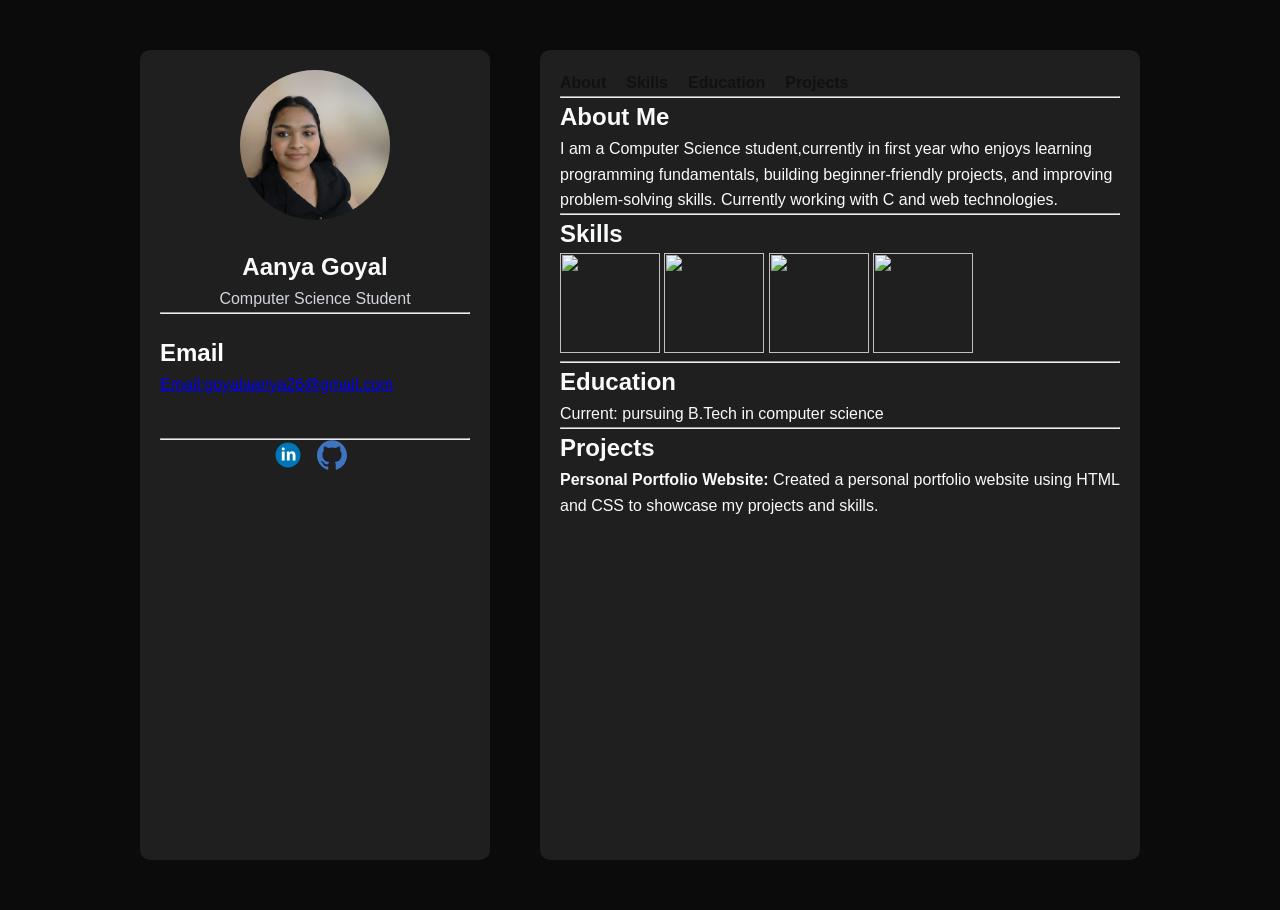
==== index.html @ a33a4c42 "Add files via upload" ====
<!DOCTYPE html>
<html lang="en">
<head>
    <meta charset="UTF-8">
    <meta name="viewport" content="width=device-width, initial-scale=1.0">
    <title>portfolio</title>
    <link rel="stylesheet" href="style.css">
</head>
<body>
    <div class="container">
    <div class="leftbar">
        <div class="profile"> 
            <center>
            <img src="profile_picture.jpeg" alt="this image is missing">
            <h1>Aanya Goyal</h1>
            <p>Computer Science Student</p>
            </center>
        </div>
        <hr>
        <div class="contact">
            <h2>Email</h2>
            <a href="mailto:goyalaanya26@gmail.com">Email:goyalaanya26@gmail.com</a>
            </div>
            <hr>
            <div class="socials"><center>
                <a href="https://www.linkedin.com/in/aanya-goyal-b0ba54306?utm_source=share&utm_campaign=share_via&utm_content=profile&utm_medium=android_app"><img src="linkedin.svg" target="_blank" height="30px" width="30px"></a>
                <a href="https://github.com/Aanya-goyal/1st-semester.git"><img src="github.svg" height="30px" width="30px" target="_blank"></a>
           </center>
         </div>

    </div>
    <div class="rightbar">
        <header class="navigation" >
            <nav>
              <a href="#about">About</a>
            <a href="#skills">Skills</a>
            <a href="#education">Education</a>
            <a href="#projects">Projects</a> 
            </nav>
        </header>
        <hr>
        <section  id="about">
            <h2>About Me</h2>
            <p>I am a Computer Science student,currently in first year who enjoys learning programming fundamentals, building beginner-friendly projects, 
                and improving problem-solving skills. Currently working with C and web technologies.</p>
        
            </section>
     <hr>
        <section id="skills">
            <h2>Skills</h2>
                <img src="https://cdn.iconscout.com/icon/free/png-256/c-58-1175247.png" width="100px" height="100px">
                <img src="https://static.vecteezy.com/system/resources/previews/031/006/260/large_2x/html-icon-vector.jpg" height="100px" width="100px">
                <img src="https://www.svgrepo.com/show/353623/css-3.svg" height="100px" width="100px">
                <img src="https://www.svgrepo.com/show/184138/linux.svg" height="100px" width="100px">
        </section>
        <hr>
        <section id="education">
            <h2>Education</h2>
                Current: pursuing B.Tech in computer science
        </section>
        <hr>
        <section id="projects">
            <h2>Projects</h2>
            <ul type="none">
                <li><b>Personal Portfolio Website:</b> Created a personal portfolio website using HTML and CSS to showcase my projects and skills.</li>
        </ul>
    </secion>
        </div>
    
</body>
</html>
---- style.css ----
*{
    padding: 0;
    margin: 0;
    box-sizing: border-box;
}
body{
    font-family: 'Segoe UI', Tahoma, Geneva, Verdana, sans-serif;
    background-color: #0B0B0B;
    color:#14532D;
    line-height: 1.6;
}
.container{
    display:grid;
    grid-template-columns: 350px 1fr;
    max-width: 1100px;
    gap: 50px;
    padding: 50px;
    margin: auto;
}
.leftbar{

    background-color:#1F1F1F;
    color:#F9FAFB;
    padding: 20px;
    height: 90vh;
     border-radius: 10px;
}
.profile img{
    width: 150px;
    height: 150px;
    border-radius: 50%;
    margin-bottom: 20px;
    object-fit: cover;
}
.profile h1{
    font-size: 24px;
}
.profile p{
    font-size: 16px;
    color: #D1D5DB;
}
.contact{
    margin-top: 20px;
    margin-bottom:20px;
    color: white;
    text-decoration: none;
}
.socials{
    display: flex;
    justify-content: center;
    gap: 15px;

}
.socials a{
    margin-right: 10px;
    text-decoration: none;
    color: #906666;
}
.rightbar{
background-color: #1F1F1F;
    color:#F9FAFB;
    padding: 20px;
        border-radius: 10px;
        border-color: #D4AF37;
}
.navigation nav{
    display: flex;
    gap: 20px;
    flex-wrap: wrap;
}
.navigation a {
    text-decoration: none;
    color: #111;
    font-weight: bold;
}

.navigation a:hover {
    color: #f1c40f;
}
.about, .projects, .skills, .education, .contact {
    margin-bottom: 40px;
}
@media (max-width: 500px) {
    .profile img {
        width: 100px;
        height: 100px;
    }

    .profile h1 {
        font-size: 18px;
    }

    .rightbar {
        padding: 15px;
    }

    .navigation nav {
        flex-direction: column;
        align-items: center;
        gap: 10px;
    }

    .skill-icons {
        justify-content: center;
    }

    section h2 {
        font-size: 18px;
    }
}
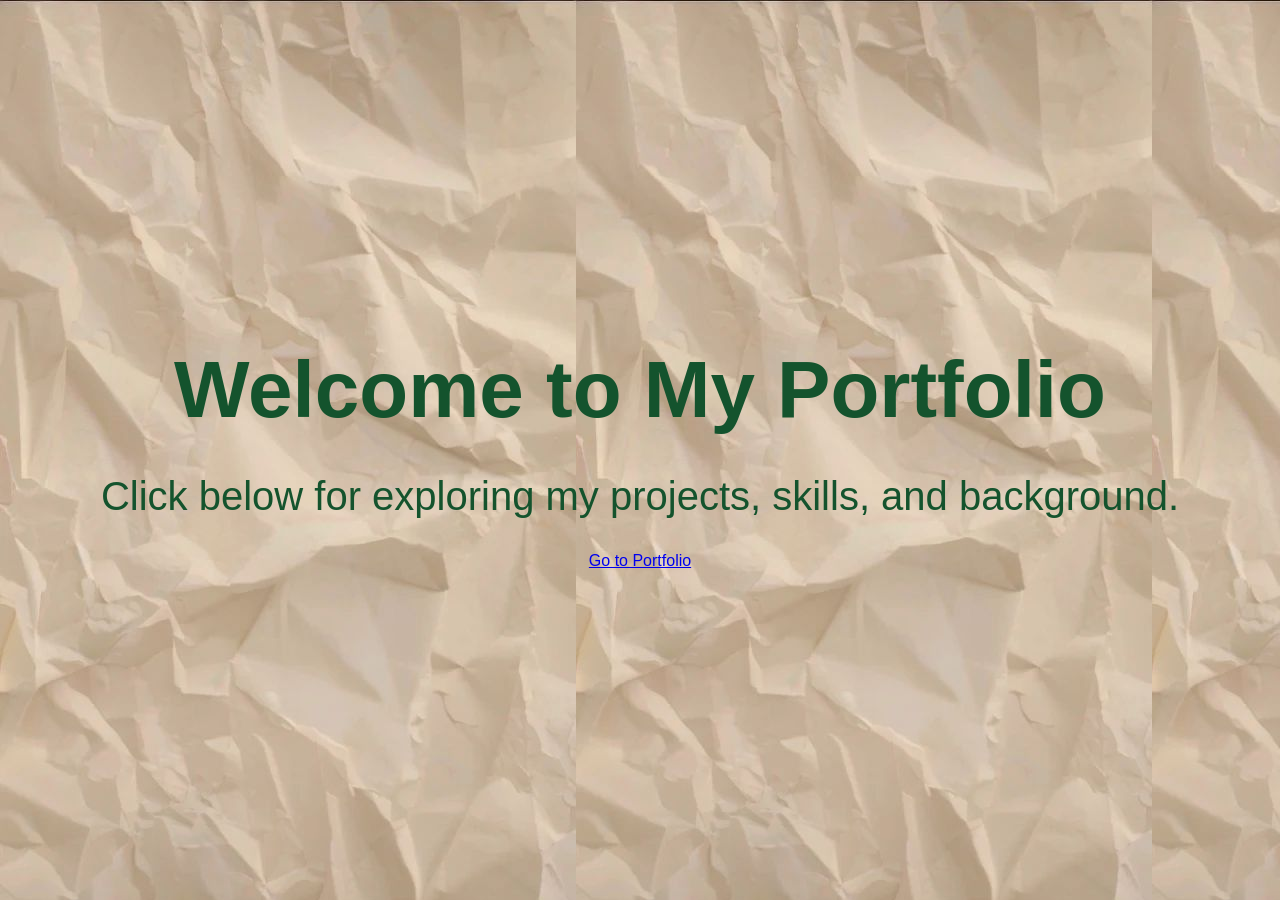
==== commit 1cce8ad9: "Add files via upload" ====
--- a/index.html
+++ b/index.html
@@ -3,69 +3,13 @@
 <head>
     <meta charset="UTF-8">
     <meta name="viewport" content="width=device-width, initial-scale=1.0">
-    <title>portfolio</title>
+    <title>Home page | Aanya Goyal</title>
     <link rel="stylesheet" href="style.css">
 </head>
 <body>
-    <div class="container">
-    <div class="leftbar">
-        <div class="profile"> 
-            <center>
-            <img src="profile_picture.jpeg" alt="this image is missing">
-            <h1>Aanya Goyal</h1>
-            <p>Computer Science Student</p>
-            </center>
-        </div>
-        <hr>
-        <div class="contact">
-            <h2>Email</h2>
-            <a href="mailto:goyalaanya26@gmail.com">Email:goyalaanya26@gmail.com</a>
-            </div>
-            <hr>
-            <div class="socials"><center>
-                <a href="https://www.linkedin.com/in/aanya-goyal-b0ba54306?utm_source=share&utm_campaign=share_via&utm_content=profile&utm_medium=android_app"><img src="linkedin.svg" target="_blank" height="30px" width="30px"></a>
-                <a href="https://github.com/Aanya-goyal/1st-semester.git"><img src="github.svg" height="30px" width="30px" target="_blank"></a>
-           </center>
-         </div>
-
-    </div>
-    <div class="rightbar">
-        <header class="navigation" >
-            <nav>
-              <a href="#about">About</a>
-            <a href="#skills">Skills</a>
-            <a href="#education">Education</a>
-            <a href="#projects">Projects</a> 
-            </nav>
-        </header>
-        <hr>
-        <section  id="about">
-            <h2>About Me</h2>
-            <p>I am a Computer Science student,currently in first year who enjoys learning programming fundamentals, building beginner-friendly projects, 
-                and improving problem-solving skills. Currently working with C and web technologies.</p>
-        
-            </section>
-     <hr>
-        <section id="skills">
-            <h2>Skills</h2>
-                <img src="https://cdn.iconscout.com/icon/free/png-256/c-58-1175247.png" width="100px" height="100px">
-                <img src="https://static.vecteezy.com/system/resources/previews/031/006/260/large_2x/html-icon-vector.jpg" height="100px" width="100px">
-                <img src="https://www.svgrepo.com/show/353623/css-3.svg" height="100px" width="100px">
-                <img src="https://www.svgrepo.com/show/184138/linux.svg" height="100px" width="100px">
-        </section>
-        <hr>
-        <section id="education">
-            <h2>Education</h2>
-                Current: pursuing B.Tech in computer science
-        </section>
-        <hr>
-        <section id="projects">
-            <h2>Projects</h2>
-            <ul type="none">
-                <li><b>Personal Portfolio Website:</b> Created a personal portfolio website using HTML and CSS to showcase my projects and skills.</li>
-        </ul>
-    </secion>
-        </div>
-    
+    <div class="home">
+        <h1>Welcome to My Portfolio</h1>
+        <p>  Click below for exploring my projects, skills, and background.</p>
+        <a href="portfolio.html">Go to Portfolio</a>
 </body>
 </html>
--- a/style.css
+++ b/style.css
@@ -3,10 +3,43 @@
     margin: 0;
     box-sizing: border-box;
 }
+.home {
+    height: 100vh;
+    display: flex;
+    flex-direction: column;
+    justify-content: center;
+    align-items: center;
+    text-align: center;
+    background-image: url(download.jpg);
+}
+
+.home h1 {
+    font-size: 5rem;
+    columns: pink;
+}
+
+.home p {
+    font-size: 2.5rem;
+    margin: 10px 0 20px;
+}
+
+.btn {
+    text-decoration: none;
+    padding: 12px 24px;
+    background-color: #333;
+    color: white;
+    border-radius: 8px;
+    font-weight: bold;
+}
+
+.btn:hover {
+    background-color: #716b6b;
+}
+
 body{
     font-family: 'Segoe UI', Tahoma, Geneva, Verdana, sans-serif;
-    background-color: #0B0B0B;
-    color:#14532D;
+    background-color: beige;
+    color:#14532d;
     line-height: 1.6;
 }
 .container{
@@ -45,10 +78,16 @@
     color: white;
     text-decoration: none;
 }
+.contact a{
+    text-decoration: none;
+    color: white;
+    font-size: larger;
+}
 .socials{
     display: flex;
     justify-content: center;
     gap: 15px;
+    font-size: larger;
 
 }
 .socials a{
@@ -70,7 +109,7 @@
 }
 .navigation a {
     text-decoration: none;
-    color: #111;
+    color: hsl(0, 24%, 93%);
     font-weight: bold;
 }
 
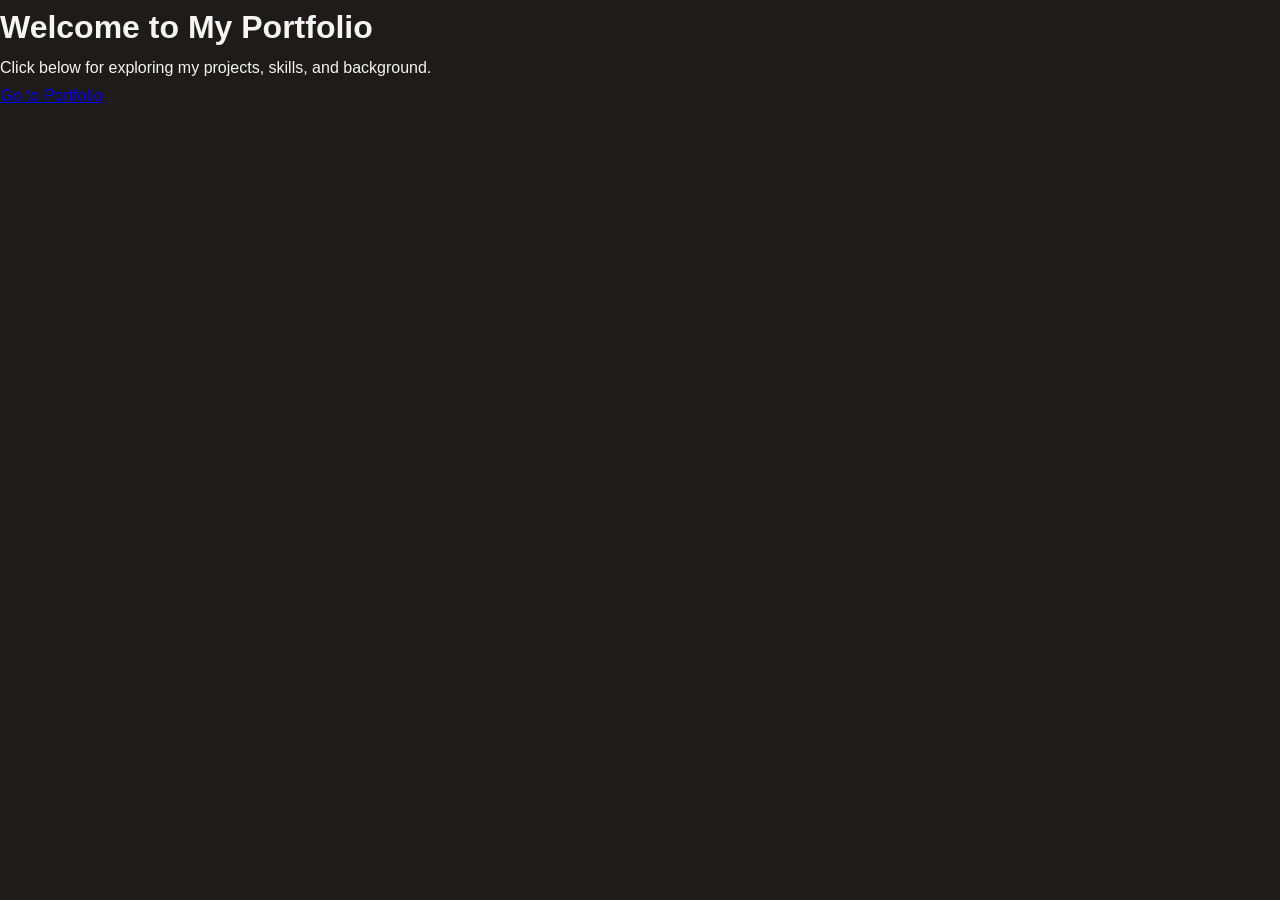
==== commit feee59c2: "Update index.html" ====
--- a/index.html
+++ b/index.html
@@ -8,8 +8,11 @@
 </head>
 <body>
     <div class="home">
+        <centre>
         <h1>Welcome to My Portfolio</h1>
         <p>  Click below for exploring my projects, skills, and background.</p>
         <a href="portfolio.html">Go to Portfolio</a>
+        </centre>
 </body>
-</html>+
+</html>
--- a/style.css
+++ b/style.css
@@ -1,149 +1,178 @@
-*{
+
+* {
+    margin: 0;
     padding: 0;
-    margin: 0;
     box-sizing: border-box;
 }
-.home {
-    height: 100vh;
-    display: flex;
-    flex-direction: column;
-    justify-content: center;
-    align-items: center;
-    text-align: center;
-    background-image: url(download.jpg);
+
+
+body {
+    font-family: 'Segoe UI', Tahoma, Geneva, Verdana, sans-serif;
+    background-color: #1E1B18; /* Espresso */
+    color: #F5F5F5;            /* Ivory text */
+    line-height: 1.7;
 }
 
-.home h1 {
-    font-size: 5rem;
-    columns: pink;
+
+.container {
+    display: grid;
+    grid-template-columns: 320px 1fr;
+    gap: 50px;
+    max-width: 1100px;
+    margin: 60px auto;
+    padding: 20px;
 }
 
-.home p {
-    font-size: 2.5rem;
-    margin: 10px 0 20px;
+
+.leftbar {
+    background-color: #2A221E; /* Dark cocoa */
+    border-radius: 18px;
+    padding: 30px 25px;
+    text-align: center;
+    box-shadow: 0 20px 45px rgba(0,0,0,0.6);
 }
 
-.btn {
-    text-decoration: none;
-    padding: 12px 24px;
-    background-color: #333;
-    color: white;
-    border-radius: 8px;
-    font-weight: bold;
+/* Profile */
+.profile img {
+    width: 140px;
+    height: 140px;
+    border-radius: 50%;
+    object-fit: cover;
+    border: 4px solid #C8A951; /* Gold */
+    margin-bottom: 20px;
 }
 
-.btn:hover {
-    background-color: #716b6b;
+.profile h1 {
+    font-size: 24px;
+    color: #D7CCC8;
+    margin-bottom: 5px;
 }
 
-body{
-    font-family: 'Segoe UI', Tahoma, Geneva, Verdana, sans-serif;
-    background-color: beige;
-    color:#14532d;
-    line-height: 1.6;
+.profile p {
+    font-size: 15px;
+    color: #BCAAA4;
+    margin-bottom: 20px;
 }
-.container{
-    display:grid;
-    grid-template-columns: 350px 1fr;
-    max-width: 1100px;
-    gap: 50px;
-    padding: 50px;
-    margin: auto;
+
+.leftbar hr {
+    border: none;
+    height: 1px;
+    background-color: #3A2F2A;
+    margin: 25px 0;
 }
-.leftbar{
+.contact h2 {
+    font-size: 18px;
+    color: #D7CCC8;
+    margin-bottom: 10px;
+}
 
-    background-color:#1F1F1F;
-    color:#F9FAFB;
-    padding: 20px;
-    height: 90vh;
-     border-radius: 10px;
+.contact a {
+    text-decoration: none;
+    color: #C8A951;
+    font-weight: 600;
 }
-.profile img{
-    width: 150px;
-    height: 150px;
-    border-radius: 50%;
-    margin-bottom: 20px;
-    object-fit: cover;
+
+.contact a:hover {
+    color: #F5F5F5;
 }
-.profile h1{
-    font-size: 24px;
-}
-.profile p{
-    font-size: 16px;
-    color: #D1D5DB;
-}
-.contact{
-    margin-top: 20px;
-    margin-bottom:20px;
-    color: white;
-    text-decoration: none;
-}
-.contact a{
-    text-decoration: none;
-    color: white;
-    font-size: larger;
-}
-.socials{
+
+.socials {
     display: flex;
     justify-content: center;
-    gap: 15px;
-    font-size: larger;
+    gap: 20px;
+    font-size: 22px;
+}
 
+.socials a {
+    color: #BCAAA4;
+    transition: transform 0.3s ease, color 0.3s ease;
 }
-.socials a{
-    margin-right: 10px;
-    text-decoration: none;
-    color: #906666;
+
+.socials a:hover {
+    color: #C8A951;
+    transform: translateY(-4px);
 }
-.rightbar{
-background-color: #1F1F1F;
-    color:#F9FAFB;
-    padding: 20px;
-        border-radius: 10px;
-        border-color: #D4AF37;
+.rightbar {
+    background-color: #241E1A;
+    border-radius: 18px;
+    padding: 40px;
+    box-shadow: 0 20px 45px rgba(0,0,0,0.6);
 }
-.navigation nav{
+.navigation nav {
     display: flex;
-    gap: 20px;
-    flex-wrap: wrap;
+    gap: 25px;
+    margin-bottom: 30px;
 }
+
 .navigation a {
     text-decoration: none;
-    color: hsl(0, 24%, 93%);
-    font-weight: bold;
+    font-weight: 600;
+    color: #BCAAA4;
+    position: relative;
 }
 
-.navigation a:hover {
-    color: #f1c40f;
+.navigation a::after {
+    content: "";
+    position: absolute;
+    width: 0;
+    height: 2px;
+    background-color: #C8A951;
+    left: 0;
+    bottom: -6px;
+    transition: width 0.3s ease;
 }
-.about, .projects, .skills, .education, .contact {
-    margin-bottom: 40px;
+
+.navigation a:hover::after {
+    width: 100%;
 }
-@media (max-width: 500px) {
-    .profile img {
-        width: 100px;
-        height: 100px;
+
+
+section {
+    margin-bottom: 45px;
+}
+
+section h2 {
+    font-size: 26px;
+    color: #D7CCC8;
+    margin-bottom: 12px;
+    display: inline-block;
+    border-bottom: 3px solid #C8A951;
+    padding-bottom: 5px;
+}
+
+.about p {
+    color: #F5F5F5;
+    max-width: 700px;
+}
+
+.skills {
+    display: grid;
+    grid-template-columns: repeat(auto-fit, minmax(80px, 1fr));
+    gap: 25px;
+    margin-top: 20px;
+}
+
+.skills img {
+    width: 70px;
+    height: 70px;
+    filter: brightness(0.9);
+}
+.projects p {
+    margin-top: 10px;
+    color: #BCAAA4;
+}
+
+@media (max-width: 768px) {
+    .container {
+        grid-template-columns: 1fr;
     }
 
-    .profile h1 {
-        font-size: 18px;
-    }
-
-    .rightbar {
-        padding: 15px;
+    .leftbar {
+        margin-bottom: 30px;
     }
 
     .navigation nav {
-        flex-direction: column;
-        align-items: center;
-        gap: 10px;
-    }
-
-    .skill-icons {
-        justify-content: center;
-    }
-
-    section h2 {
-        font-size: 18px;
+        flex-wrap: wrap;
+        gap: 15px;
     }
 }
